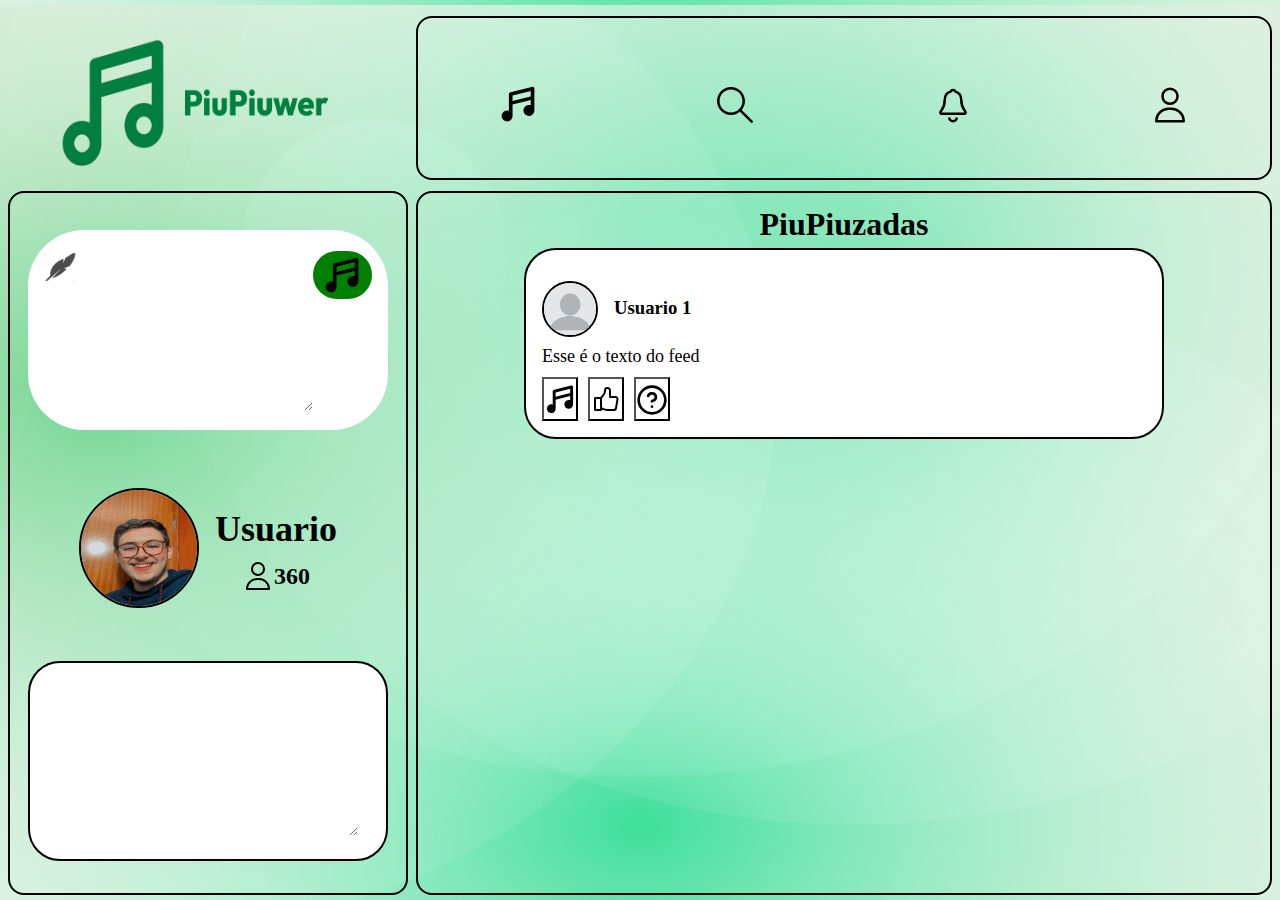
==== html/index.html @ 93950a6b "add: feed-display" ====
<!DOCTYPE html>
<html lang="en">
    <head>
        <meta charset="UTF-8">
        <meta name="viewport" content="width=device-width, initial-scale=1.0">
        <title>Piupiuwer</title>
        <link rel="stylesheet" href="../css/styles.css">
    </head>
    <body>
        <div class="header">
            <div class="logo">
                <img src="../assets/icon3.png">
            </div>
            <div class="navigation-bar">
                <div class="icons">
                    <img src="../assets/home.svg" alt="home">
                </div>
                <div class="icons">
                    <img src="../assets/lupa 1.svg" alt="search">
                </div>
                <div class="icons">
                    <img src="../assets/noti.svg" alt="notifications">
                </div>
                <div class="icons">
                    <img src="../assets/profile.svg" alt="profile">
                </div>
            </div>
        </div>
        <div class="content">
            <div class="user-info">
                <div class="piupiu">
                    <img src="../assets/pena.svg" alt="pena">
                    <textarea class="input"></textarea>
                    <button class="button">
                        <img src="../assets/home.svg">
                    </button>
                </div>
                <div class="profile">
                    <div class="profile-img">
                        <img src="../assets/profilephoto.jpg" alt="profile photo">
                    </div>
                    <div class="user">
                        <h2>Usuario</h2>
                        <div class="folowers">
                            <img src="../assets/profile.svg" alt="person icon">
                            <p>360</p>
                        </div>
                    </div>
                </div>
                <div class="biografia">
                    <textarea class="input"></textarea>
                </div>
            </div>
            <div class="feed">
                <h1>PiuPiuzadas</h1>
                <div class="feed-piu">
                    <div class="user-piu">
                        <div class="piu-img">
                        <img src="../assets/unk.png" alt="no image">
                        </div>
                        <h3>Usuario 1</h3>
                    </div>
                    <p class="piu-text">Esse é o texto do feed</p>
                    <div class="piu-icons">
                        <button class="piu-button">
                            <img src="../assets/home.svg" alt="hilight">
                        </button class="piu-button">
                        <button class="piu-button">
                            <img src="../assets/like.svg" alt="like">
                        </button>
                        <button class="piu-button">
                            <img src="../assets/help.svg" alt="help">
                        </button>
                    </div>
                </div>
            </div>
        </div>
    </body>
</html>
---- css/styles.css ----
*{
    margin: 0;
    padding: 0;
    box-sizing: border-box;
    margin-top: 5px;
}
body{
    background-image: url("../assets/background.png");
    background-size: 100%;
    font-family: 'Outfit';
    text-rendering: optimizeLegibility !important;
    display: flex;
    flex-direction: column;
}
.header{
    padding: 8px;
    height: 160px;
    width: 100%;
    display: flex;
    align-items: center;
}
.navigation-bar{
    padding: 80px;
    height: 100%;
    width: 100%;
    display: flex;
    border: 2px solid black;
    border-radius: 16px;
    display: flex;
    align-items: center;
    justify-content: space-between;
}
.logo{
    height: 100%;
    margin-right: 8px;
}
.content{
    padding: 8px;
    width: 100%;
    height: 80vh;
    display: flex;
    align-items: center;
}
.user-info{
    padding-top: 32px;
    padding-bottom: 32px;
    border: 2px solid black;
    border-radius: 16px;
    min-width: 400px;
    max-width: 600px;
    height: 100%;
    margin-right: 8px;
    display: flex;
    flex-direction: column;
    align-items: center;
    justify-content: space-between;
}
.feed{
    padding: 8px;
    display: flex;
    flex-direction: column;
    align-items: center;
    border: 2px solid black;
    border-radius: 16px;
    width: 100%;
    height: 100%;
}
.icons{
    width: 40px;
    height: 40px;
}
img{
    width: 100%;
    height: 100%;
}
.logo > img{
    width: 400px;
}
.profile{
    display:flex;
}
.user{
    display: flex;
    flex-direction: column;
    align-items: center;
    justify-content: center;
    font-size: 24px;
    font-weight: bold;
}
.folowers{
    display: flex;
    justify-content: center;
    align-items: center;
}
.folowers > img{
    width: 32px;
    height: 32px; 
}
.profile-img > img{
    margin-right: 16px;
    width: 120px;
    height: 120px;
    border: 2px solid black;
    border-radius: 64px;
}
.piupiu{
    display: flex;
    justify-content: space-between;
    padding: 16px;
    background-color: white;
    width: 360px;
    height: 200px;
    opacity: 0,8;
    border-radius: 56px;
}
.piupiu > img{
    width: 32px;
    height: 32px;
    align-items: flex-start;
}
.input{
    border: 0;
    outline: 0;
    width: 320px;
    height: 160px;
}
.button{
    background-color: green;
    width: 80px;
    height: 48px;
    align-items: flex-end;
    justify-content: flex-end;
    border: 0;
    border-radius: 64px;
}
.button > img{
    width: 40px;
    height: 40px;
}

.biografia{
    padding: 8px;
    width: 360px;
    height: 200px;
    border: 2px solid black;
    border-radius: 32px;
    background-color: white;
    opacity: 0,8;
}
.feed-piu{
    padding: 16px;
    display: flex;
    flex-direction: column;
    align-items: flex-start;
    justify-content: center;
    width: 640px;
    height: fit-content;
    background-color: white;
    opacity: 0,8;
    border: 2px solid black;
    border-radius: 32px;
}
.user-piu{
    display: flex;
    flex-direction: row;
    align-items: center;
    width: fit-content;
    height: fit-content;
}
.piu-img > img{
    margin-right: 16px;
    width: 56px;
    height: 56px;
    border: 2px solid black;
    border-radius: 64px;
}
.piu-text{
    font-size: large;
}
.piu-icons{
    display: flex;
    justify-content: space-between;
    width: 128px;
    height: fit-content;
}
.piu-button{
    background-color: white;

}
.piu-button > img{
    width: 32px;
    height: 32px;
}
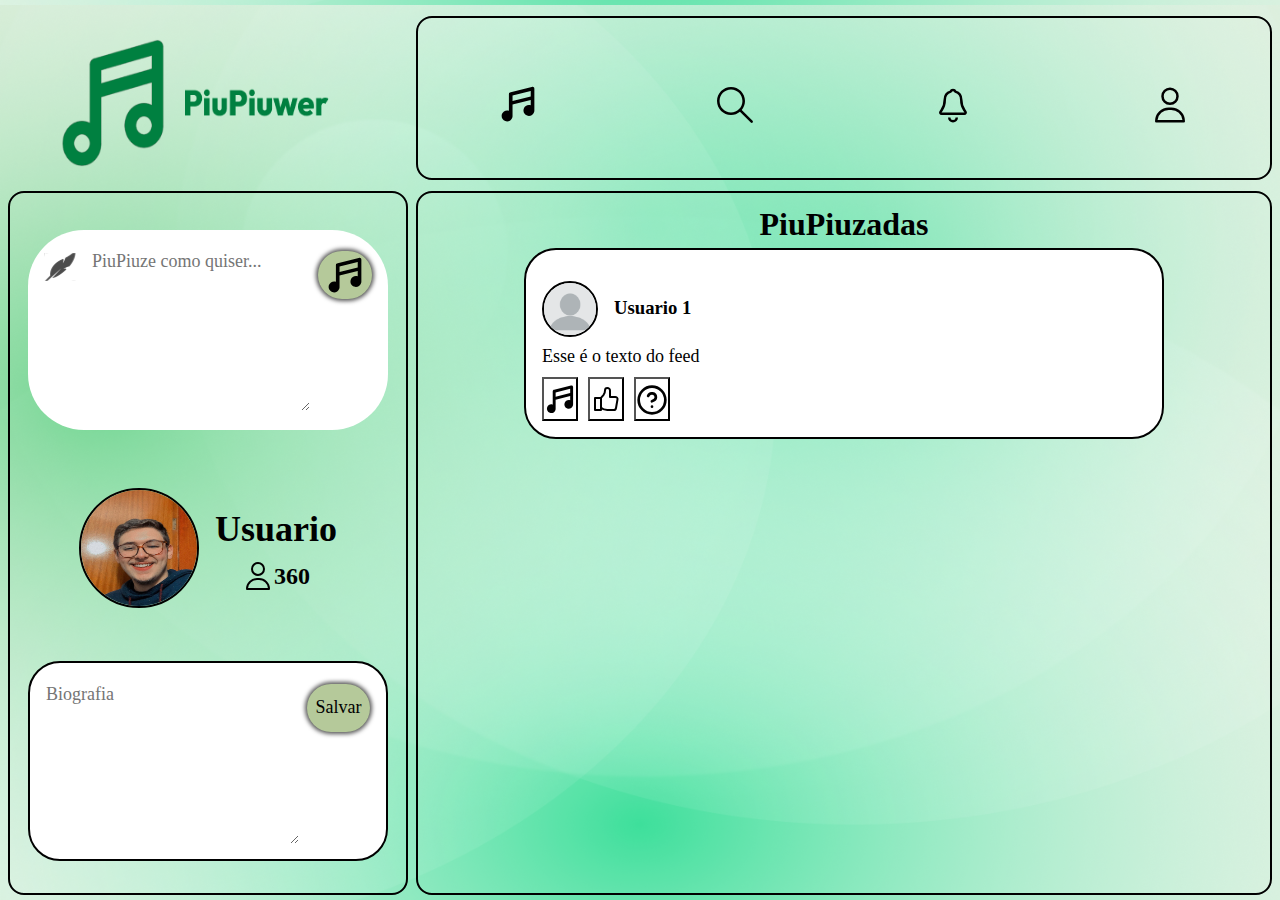
==== commit 4a4c5e89: "add: button-style" ====
--- a/html/index.html
+++ b/html/index.html
@@ -5,6 +5,7 @@
         <meta name="viewport" content="width=device-width, initial-scale=1.0">
         <title>Piupiuwer</title>
         <link rel="stylesheet" href="../css/styles.css">
+        <script src="../javascript/index.js"></script>
     </head>
     <body>
         <div class="header">
@@ -30,7 +31,7 @@
             <div class="user-info">
                 <div class="piupiu">
                     <img src="../assets/pena.svg" alt="pena">
-                    <textarea class="input"></textarea>
+                    <textarea class="input" placeholder="PiuPiuze como quiser..."></textarea>
                     <button class="button">
                         <img src="../assets/home.svg">
                     </button>
@@ -48,7 +49,8 @@
                     </div>
                 </div>
                 <div class="biografia">
-                    <textarea class="input"></textarea>
+                    <textarea class="input" placeholder="Biografia"></textarea>
+                    <input class="button" type="submit" value="Salvar">
                 </div>
             </div>
             <div class="feed">
--- a/css/styles.css
+++ b/css/styles.css
@@ -117,6 +117,7 @@
     width: 32px;
     height: 32px;
     align-items: flex-start;
+    margin-right: 16px;
 }
 .input{
     border: 0;
@@ -125,13 +126,17 @@
     height: 160px;
 }
 .button{
-    background-color: green;
+    background-color: #B5C99A;
     width: 80px;
     height: 48px;
     align-items: flex-end;
     justify-content: flex-end;
     border: 0;
     border-radius: 64px;
+    box-shadow: 0 0 4px 2px #555;
+    margin-left: 8px;
+    font-family: 'Outfit';
+    font-size: large;
 }
 .button > img{
     width: 40px;
@@ -139,13 +144,20 @@
 }
 
 .biografia{
-    padding: 8px;
+    display: flex;
+    padding: 16px;
     width: 360px;
     height: 200px;
     border: 2px solid black;
     border-radius: 32px;
     background-color: white;
     opacity: 0,8;
+}
+.save{
+    width: fit-content;
+    height: fit-content;
+    align-items: flex-end;
+    border-radius: 32px;
 }
 .feed-piu{
     padding: 16px;
@@ -159,6 +171,10 @@
     opacity: 0,8;
     border: 2px solid black;
     border-radius: 32px;
+}
+.input{
+    font-family: 'Outfit';
+    font-size: large;
 }
 .user-piu{
     display: flex;
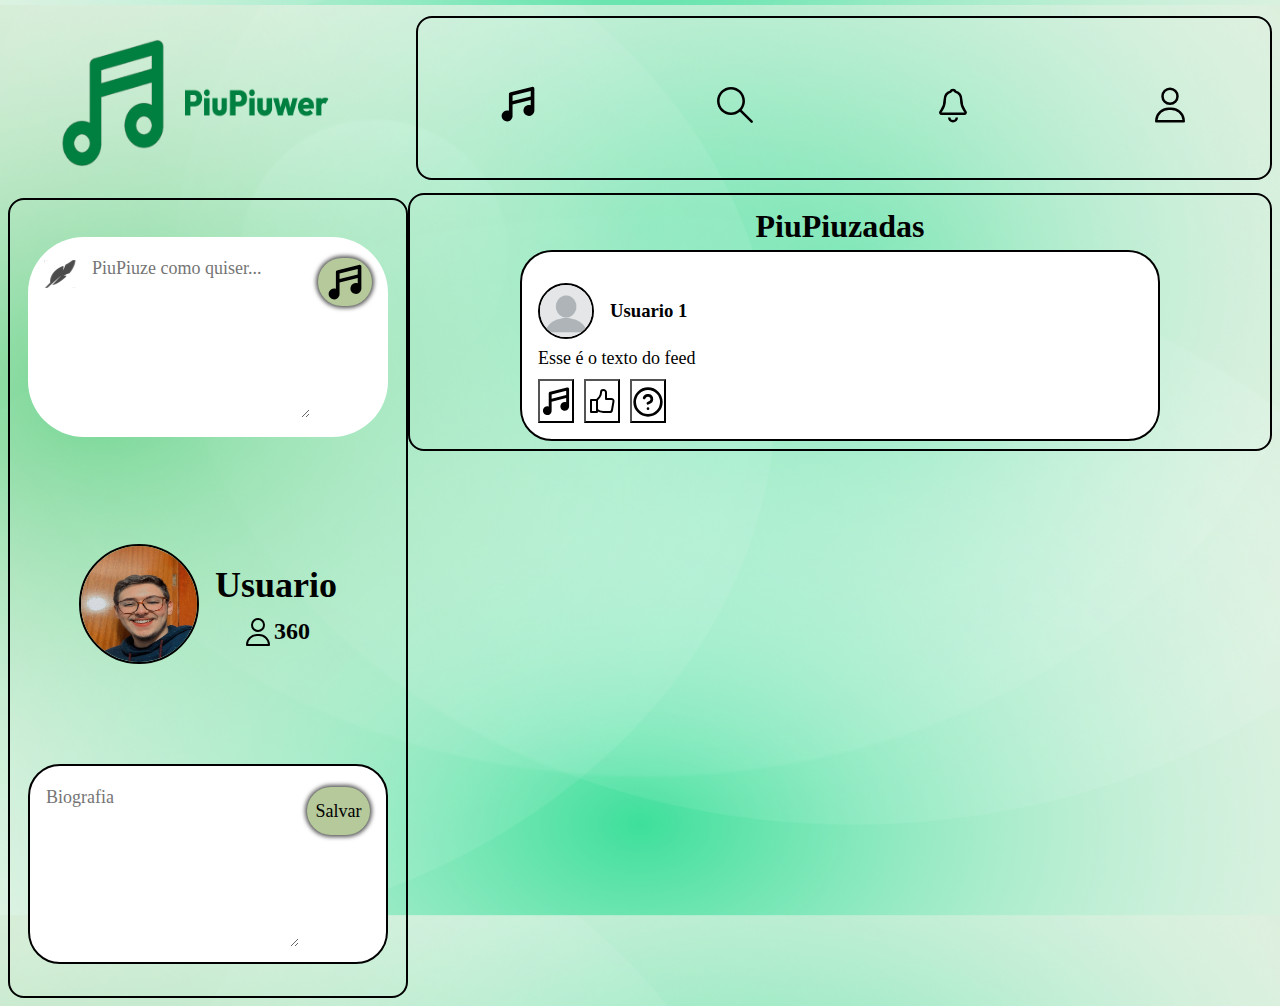
==== commit 55a10982: "add: feed-pius-api" ====
--- a/html/index.html
+++ b/html/index.html
@@ -5,7 +5,6 @@
         <meta name="viewport" content="width=device-width, initial-scale=1.0">
         <title>Piupiuwer</title>
         <link rel="stylesheet" href="../css/styles.css">
-        <script src="../javascript/index.js"></script>
     </head>
     <body>
         <div class="header">
@@ -28,7 +27,8 @@
             </div>
         </div>
         <div class="content">
-            <div class="user-info">
+            <div class="user-info0">
+                <div class="user-info">
                 <div class="piupiu">
                     <img src="../assets/pena.svg" alt="pena">
                     <textarea class="input" placeholder="PiuPiuze como quiser..."></textarea>
@@ -52,6 +52,7 @@
                     <textarea class="input" placeholder="Biografia"></textarea>
                     <input class="button" type="submit" value="Salvar">
                 </div>
+            </div>
             </div>
             <div class="feed">
                 <h1>PiuPiuzadas</h1>
@@ -78,4 +79,5 @@
             </div>
         </div>
     </body>
+    <script src="../javascript/index.js"></script>
 </html>--- a/css/styles.css
+++ b/css/styles.css
@@ -11,6 +11,7 @@
     text-rendering: optimizeLegibility !important;
     display: flex;
     flex-direction: column;
+    overflow: hidden;
 }
 .header{
     padding: 8px;
@@ -37,9 +38,15 @@
 .content{
     padding: 8px;
     width: 100%;
-    height: 80vh;
-    display: flex;
-    align-items: center;
+    height: auto;
+    display: flex;
+    align-items: flex-start;
+}
+.user-info0{
+    display: flex;
+    width: 400px;
+    justify-content: initial;
+    align-items: start;
 }
 .user-info{
     padding-top: 32px;
@@ -48,7 +55,7 @@
     border-radius: 16px;
     min-width: 400px;
     max-width: 600px;
-    height: 100%;
+    height: 800px;
     margin-right: 8px;
     display: flex;
     flex-direction: column;
@@ -63,7 +70,9 @@
     border: 2px solid black;
     border-radius: 16px;
     width: 100%;
-    height: 100%;
+    height: auto;
+    overflow: scroll;
+    overflow-y: scroll;
 }
 .icons{
     width: 40px;
@@ -200,6 +209,8 @@
     height: fit-content;
 }
 .piu-button{
+    width: fit-content;
+    height: fit-content;
     background-color: white;
 
 }
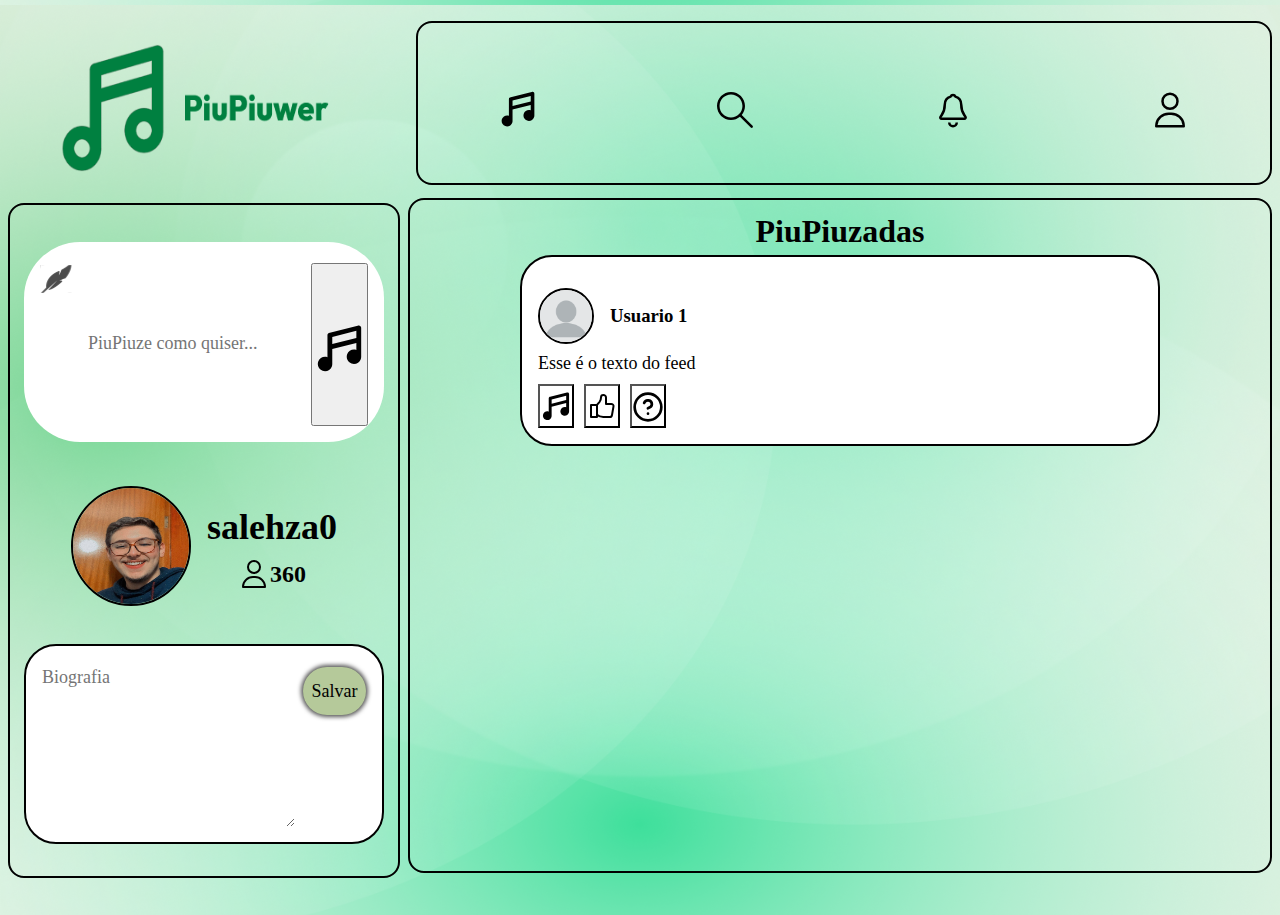
==== commit c2ba5e63: "add: feed-scroll" ====
--- a/html/index.html
+++ b/html/index.html
@@ -7,7 +7,8 @@
         <link rel="stylesheet" href="../css/styles.css">
     </head>
     <body>
-        <div class="header">
+        <div class="container">
+            <div class="header">
             <div class="logo">
                 <img src="../assets/icon3.png">
             </div>
@@ -31,8 +32,8 @@
                 <div class="user-info">
                 <div class="piupiu">
                     <img src="../assets/pena.svg" alt="pena">
-                    <textarea class="input" placeholder="PiuPiuze como quiser..."></textarea>
-                    <button class="button">
+                    <input type="text" placeholder="PiuPiuze como quiser..." id="newpiu" class="input">
+                    <button onclick="post()">
                         <img src="../assets/home.svg">
                     </button>
                 </div>
@@ -41,7 +42,7 @@
                         <img src="../assets/profilephoto.jpg" alt="profile photo">
                     </div>
                     <div class="user">
-                        <h2>Usuario</h2>
+                        <h2>salehza0</h2>
                         <div class="folowers">
                             <img src="../assets/profile.svg" alt="person icon">
                             <p>360</p>
@@ -49,7 +50,7 @@
                     </div>
                 </div>
                 <div class="biografia">
-                    <textarea class="input" placeholder="Biografia"></textarea>
+                    <textarea class="bio" placeholder="Biografia"></textarea>
                     <input class="button" type="submit" value="Salvar">
                 </div>
             </div>
@@ -78,6 +79,8 @@
                 </div>
             </div>
         </div>
+    </div>
+        
     </body>
     <script src="../javascript/index.js"></script>
 </html>--- a/css/styles.css
+++ b/css/styles.css
@@ -13,6 +13,9 @@
     flex-direction: column;
     overflow: hidden;
 }
+.container{
+    height: 100vh;
+}
 .header{
     padding: 8px;
     height: 160px;
@@ -53,9 +56,8 @@
     padding-bottom: 32px;
     border: 2px solid black;
     border-radius: 16px;
-    min-width: 400px;
-    max-width: 600px;
-    height: 800px;
+    width: 400px;
+    height: 75vh;
     margin-right: 8px;
     display: flex;
     flex-direction: column;
@@ -70,9 +72,10 @@
     border: 2px solid black;
     border-radius: 16px;
     width: 100%;
-    height: auto;
-    overflow: scroll;
+    height: 75vh;
+    overflow-x: hidden;
     overflow-y: scroll;
+    position: relative;
 }
 .icons{
     width: 40px;
@@ -133,6 +136,14 @@
     outline: 0;
     width: 320px;
     height: 160px;
+}
+.bio{
+    border: 0;
+    outline: 0;
+    width: 320px;
+    height: 160px;
+    font-family: 'Outfit';
+    font-size: large;
 }
 .button{
     background-color: #B5C99A;
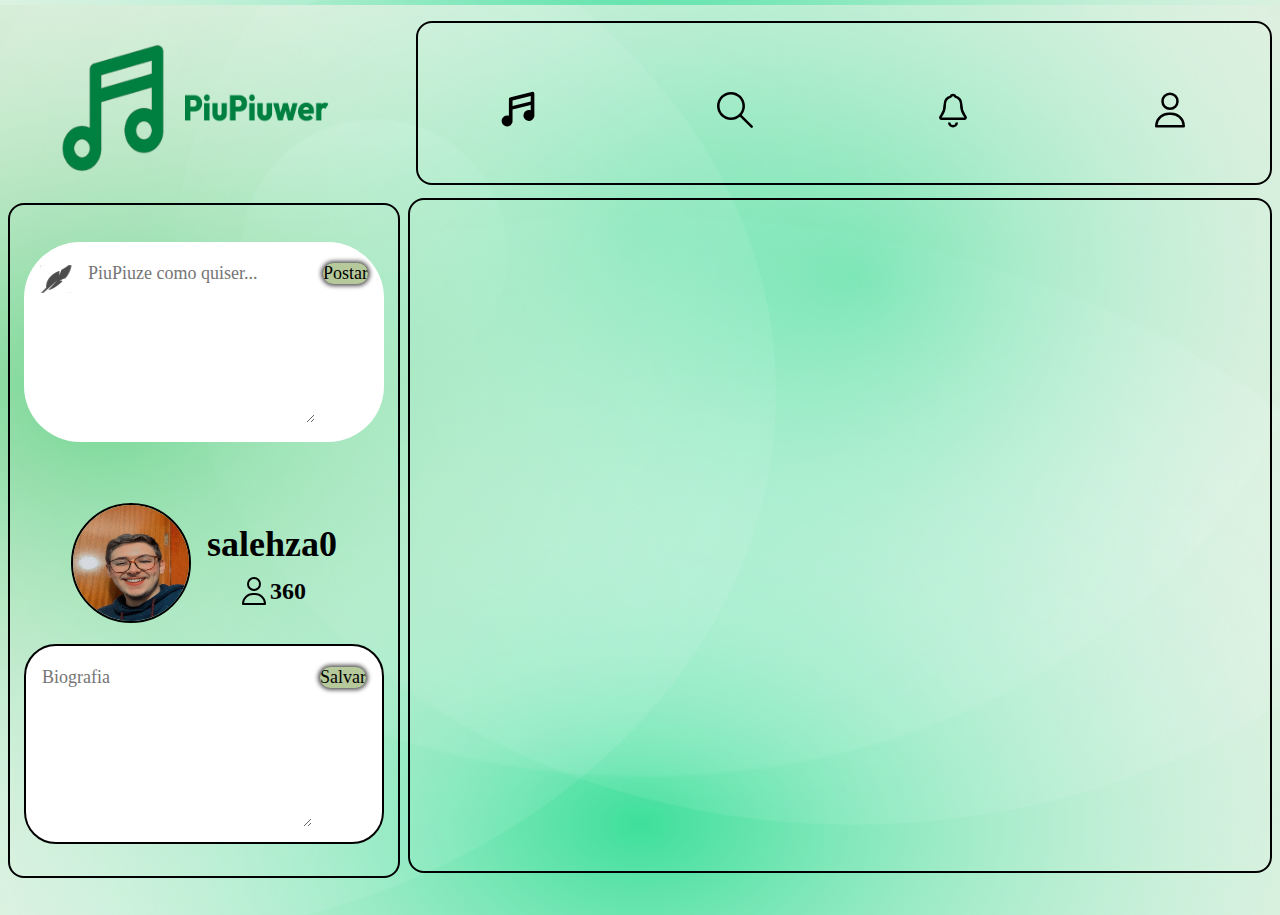
==== commit 5348359f: "add: like-and-delete" ====
--- a/html/index.html
+++ b/html/index.html
@@ -32,11 +32,12 @@
                 <div class="user-info">
                 <div class="piupiu">
                     <img src="../assets/pena.svg" alt="pena">
-                    <input type="text" placeholder="PiuPiuze como quiser..." id="newpiu" class="input">
-                    <button onclick="post()">
-                        <img src="../assets/home.svg">
-                    </button>
+                    <textarea id="newpiu" placeholder="PiuPiuze como quiser..." class="input"></textarea>
+                    <input type="submit" onclick="post()" value="Postar" class="button">
+                    
                 </div>
+                <p id="contador"></p>
+                <p id="aviso"></p>
                 <div class="profile">
                     <div class="profile-img">
                         <img src="../assets/profilephoto.jpg" alt="profile photo">
@@ -55,28 +56,8 @@
                 </div>
             </div>
             </div>
-            <div class="feed">
-                <h1>PiuPiuzadas</h1>
-                <div class="feed-piu">
-                    <div class="user-piu">
-                        <div class="piu-img">
-                        <img src="../assets/unk.png" alt="no image">
-                        </div>
-                        <h3>Usuario 1</h3>
-                    </div>
-                    <p class="piu-text">Esse é o texto do feed</p>
-                    <div class="piu-icons">
-                        <button class="piu-button">
-                            <img src="../assets/home.svg" alt="hilight">
-                        </button class="piu-button">
-                        <button class="piu-button">
-                            <img src="../assets/like.svg" alt="like">
-                        </button>
-                        <button class="piu-button">
-                            <img src="../assets/help.svg" alt="help">
-                        </button>
-                    </div>
-                </div>
+            <div class="feed"> 
+                <!-- <h1>PiuPiuzadas</h1> -->
             </div>
         </div>
     </div>
--- a/css/styles.css
+++ b/css/styles.css
@@ -147,8 +147,8 @@
 }
 .button{
     background-color: #B5C99A;
-    width: 80px;
-    height: 48px;
+    width: fit-content;
+    height: fit-content;
     align-items: flex-end;
     justify-content: flex-end;
     border: 0;
@@ -220,6 +220,7 @@
     height: fit-content;
 }
 .piu-button{
+    border:0;
     width: fit-content;
     height: fit-content;
     background-color: white;
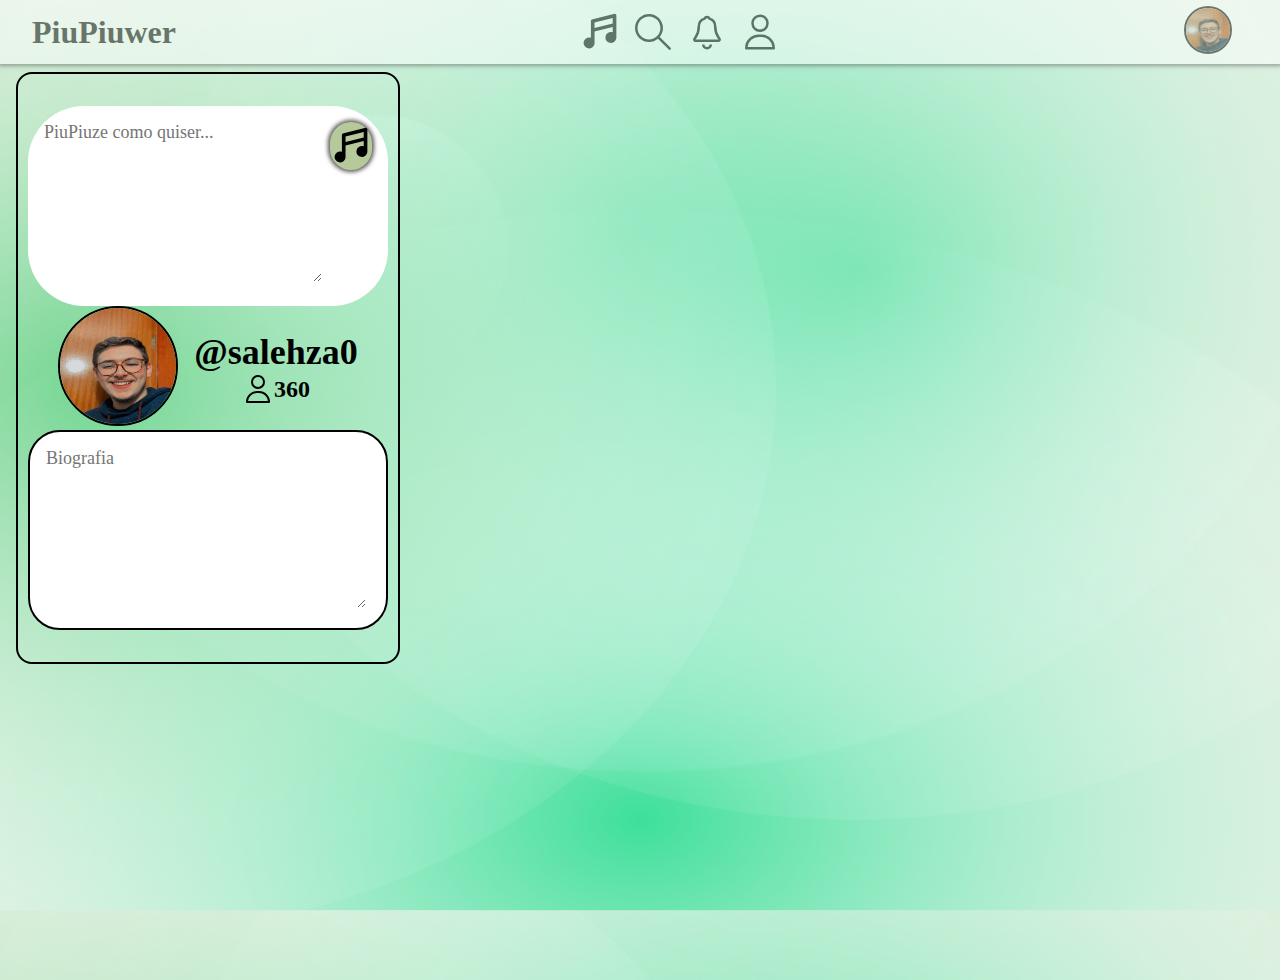
==== commit bc7d852b: "add: new-nav-bar" ====
--- a/html/index.html
+++ b/html/index.html
@@ -8,33 +8,34 @@
     </head>
     <body>
         <div class="container">
-            <div class="header">
-            <div class="logo">
-                <img src="../assets/icon3.png">
-            </div>
             <div class="navigation-bar">
-                <div class="icons">
-                    <img src="../assets/home.svg" alt="home">
+                <h1>PiuPiuwer</h1>
+                <div class="icons-nav">
+                    <div class="icons">
+                    <a href="index.html"><img src="../assets/home.svg" alt="home"></a>
                 </div>
                 <div class="icons">
-                    <img src="../assets/lupa 1.svg" alt="search">
+                    <a href="search.html"><img src="../assets/lupa 1.svg" alt="search"></a>
                 </div>
                 <div class="icons">
                     <img src="../assets/noti.svg" alt="notifications">
                 </div>
                 <div class="icons">
                     <img src="../assets/profile.svg" alt="profile">
-                </div>
+                </div> 
             </div>
-        </div>
+            <div class="profile-img-nav">
+                <img src="../assets/profilephoto.jpg" alt="profile photo">
+            </div>
+            </div>
         <div class="content">
             <div class="user-info0">
                 <div class="user-info">
                 <div class="piupiu">
-                    <img src="../assets/pena.svg" alt="pena">
                     <textarea id="newpiu" placeholder="PiuPiuze como quiser..." class="input"></textarea>
-                    <input type="submit" onclick="post()" value="Postar" class="button">
-                    
+                    <a class="button" onclick="post()">
+                        <img src="../assets/mlogo.svg" alt="logo">
+                    </a> 
                 </div>
                 <p id="contador"></p>
                 <p id="aviso"></p>
@@ -43,7 +44,7 @@
                         <img src="../assets/profilephoto.jpg" alt="profile photo">
                     </div>
                     <div class="user">
-                        <h2>salehza0</h2>
+                        <h2>@salehza0</h2>
                         <div class="folowers">
                             <img src="../assets/profile.svg" alt="person icon">
                             <p>360</p>
@@ -52,7 +53,6 @@
                 </div>
                 <div class="biografia">
                     <textarea class="bio" placeholder="Biografia"></textarea>
-                    <input class="button" type="submit" value="Salvar">
                 </div>
             </div>
             </div>
--- a/css/styles.css
+++ b/css/styles.css
@@ -2,8 +2,9 @@
     margin: 0;
     padding: 0;
     box-sizing: border-box;
-    margin-top: 5px;
-}
+    /* margin-top: 5px; */
+}
+
 body{
     background-image: url("../assets/background.png");
     background-size: 100%;
@@ -11,32 +12,35 @@
     text-rendering: optimizeLegibility !important;
     display: flex;
     flex-direction: column;
-    overflow: hidden;
 }
 .container{
     height: 100vh;
 }
-.header{
-    padding: 8px;
-    height: 160px;
-    width: 100%;
-    display: flex;
-    align-items: center;
-}
 .navigation-bar{
-    padding: 80px;
+    background-color: white;
+    opacity: 0.5;
+    padding: 32px;
+    height: 64px;
+    width: 100%;
+    display: flex;
+    display: flex;
+    align-items: center;
+    justify-content: space-between;
+    box-shadow: 0 0 4px 2px #555;
+}
+.profile-img-nav > img{
+        margin-right: 16px;
+        width: 48px;
+        height: 48px;
+        border: 2px solid black;
+        border-radius: 64px;
+}
+.icons-nav{
     height: 100%;
-    width: 100%;
-    display: flex;
-    border: 2px solid black;
-    border-radius: 16px;
-    display: flex;
-    align-items: center;
-    justify-content: space-between;
-}
-.logo{
-    height: 100%;
-    margin-right: 8px;
+    width: 200px;
+    display: flex;
+    align-items: center;
+    justify-content: space-between;
 }
 .content{
     padding: 8px;
@@ -57,8 +61,9 @@
     border: 2px solid black;
     border-radius: 16px;
     width: 400px;
-    height: 75vh;
+    height: fit-content;
     margin-right: 8px;
+    margin-left: 8px;
     display: flex;
     flex-direction: column;
     align-items: center;
@@ -69,10 +74,10 @@
     display: flex;
     flex-direction: column;
     align-items: center;
-    border: 2px solid black;
-    border-radius: 16px;
-    width: 100%;
-    height: 75vh;
+    /* border: 2px solid black;
+    border-radius: 16px; */
+    width: 100%;
+    height: 100vh;
     overflow-x: hidden;
     overflow-y: scroll;
     position: relative;
@@ -146,11 +151,12 @@
     font-size: large;
 }
 .button{
+    display: flex;
     background-color: #B5C99A;
-    width: fit-content;
-    height: fit-content;
-    align-items: flex-end;
-    justify-content: flex-end;
+    width: 48px;
+    height: 48px;
+    align-items: center;
+    justify-content: center;
     border: 0;
     border-radius: 64px;
     box-shadow: 0 0 4px 2px #555;
@@ -229,4 +235,29 @@
 .piu-button > img{
     width: 32px;
     height: 32px;
+}
+.search-bar{
+    padding: 8px;
+    padding-left: 8px;
+    width: 800px;
+    height: fit-content;
+    border-radius: 64px;
+    background-color: white;
+    opacity: 0,8;
+    box-shadow: 0 0 4px 2px #555;
+    font-family: 'Outfit';
+    font-size: large;
+}
+.search-kit{
+    height: fit-content;
+    width: fit-content;
+    display: flex;
+    align-items: center;
+    justify-content: space-between;
+}
+.search-button{
+    width: 32px;
+    height: auto;
+    border: 0;
+    border-radius: 64px;
 }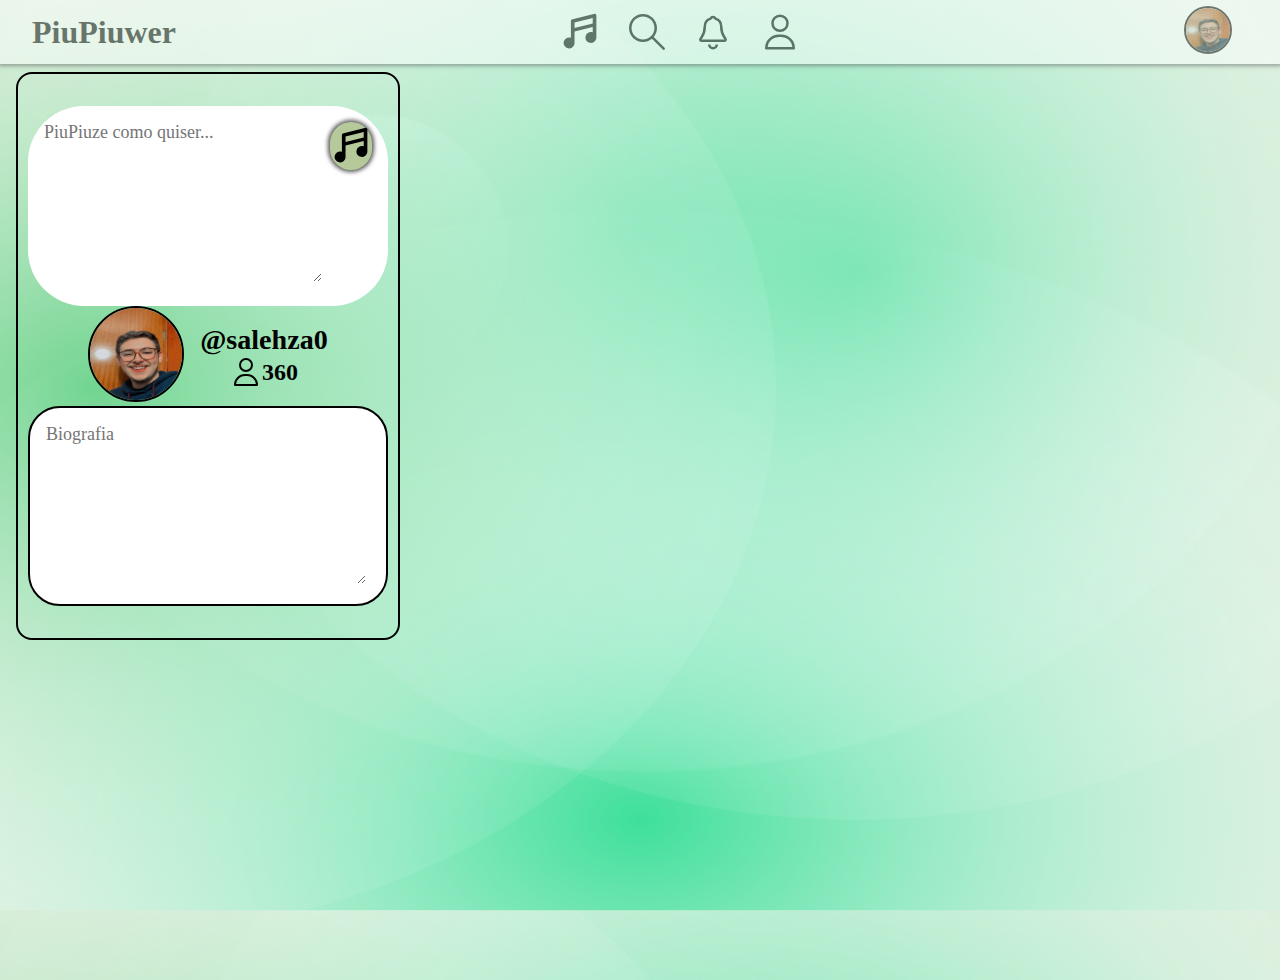
==== commit db0b9db5: "add: btn-animation" ====
--- a/html/index.html
+++ b/html/index.html
@@ -44,7 +44,7 @@
                         <img src="../assets/profilephoto.jpg" alt="profile photo">
                     </div>
                     <div class="user">
-                        <h2>@salehza0</h2>
+                        <h3>@salehza0</h3>
                         <div class="folowers">
                             <img src="../assets/profile.svg" alt="person icon">
                             <p>360</p>
--- a/css/styles.css
+++ b/css/styles.css
@@ -37,10 +37,17 @@
 }
 .icons-nav{
     height: 100%;
-    width: 200px;
-    display: flex;
-    align-items: center;
-    justify-content: space-between;
+    width: 240px;
+    display: flex;
+    align-items: center;
+    justify-content: space-between;
+
+}
+.icons:hover{
+    transform: scale(1.05, 1.05);
+  -webkit-transform: scale(1.1, 1.1);
+  box-shadow: 0px 2px 0px 0px;
+
 }
 .content{
     padding: 8px;
@@ -103,6 +110,8 @@
     justify-content: center;
     font-size: 24px;
     font-weight: bold;
+    margin-top: 8px;
+    margin-bottom: 8px;
 }
 .folowers{
     display: flex;
@@ -115,8 +124,8 @@
 }
 .profile-img > img{
     margin-right: 16px;
-    width: 120px;
-    height: 120px;
+    width: 96px;
+    height: 96px;
     border: 2px solid black;
     border-radius: 64px;
 }
@@ -163,6 +172,12 @@
     margin-left: 8px;
     font-family: 'Outfit';
     font-size: large;
+}
+.button:hover{
+    transform: scale(1.1, 1.1);
+  -webkit-transform: scale(1.1, 1.1);
+  box-shadow: 0 0 4px 2px #555;
+
 }
 .button > img{
     width: 40px;
@@ -230,6 +245,11 @@
     width: fit-content;
     height: fit-content;
     background-color: white;
+}
+.piu-button:hover{
+    transform: scale(1.1, 1.1);
+  -webkit-transform: scale(1.1, 1.1);
+  box-shadow: 0px 0px 0px 0px;
 
 }
 .piu-button > img{
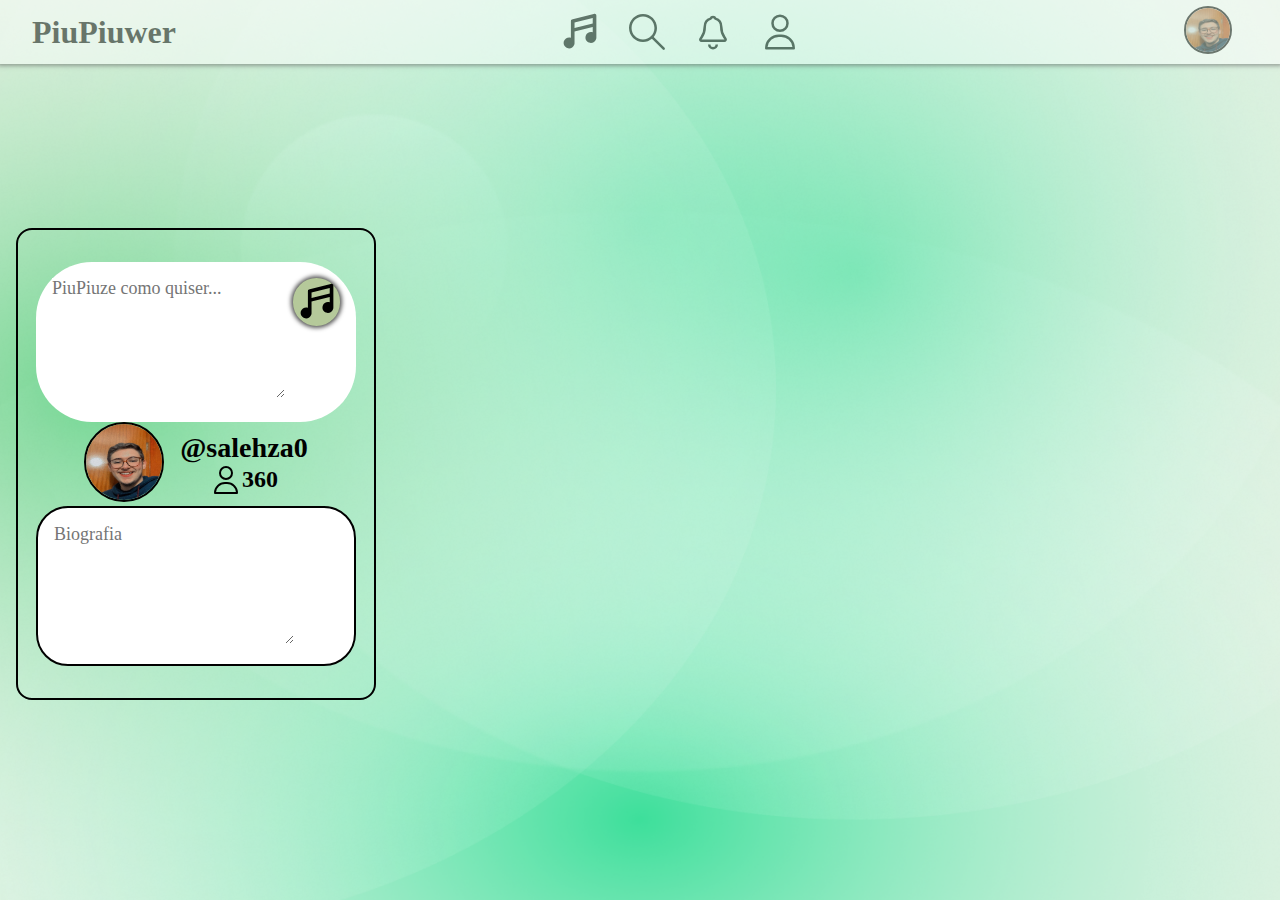
==== commit d549526f: "add: btn-animation-search" ====
--- a/html/index.html
+++ b/html/index.html
@@ -57,7 +57,6 @@
             </div>
             </div>
             <div class="feed"> 
-                <!-- <h1>PiuPiuzadas</h1> -->
             </div>
         </div>
     </div>
--- a/css/styles.css
+++ b/css/styles.css
@@ -54,7 +54,7 @@
     width: 100%;
     height: auto;
     display: flex;
-    align-items: flex-start;
+    align-items: center;
 }
 .user-info0{
     display: flex;
@@ -67,7 +67,7 @@
     padding-bottom: 32px;
     border: 2px solid black;
     border-radius: 16px;
-    width: 400px;
+    width: 360px;
     height: fit-content;
     margin-right: 8px;
     margin-left: 8px;
@@ -81,10 +81,8 @@
     display: flex;
     flex-direction: column;
     align-items: center;
-    /* border: 2px solid black;
-    border-radius: 16px; */
-    width: 100%;
-    height: 100vh;
+    width: 100%;
+    height: 87vh;
     overflow-x: hidden;
     overflow-y: scroll;
     position: relative;
@@ -124,8 +122,8 @@
 }
 .profile-img > img{
     margin-right: 16px;
-    width: 96px;
-    height: 96px;
+    width: 80px;
+    height: 80px;
     border: 2px solid black;
     border-radius: 64px;
 }
@@ -134,8 +132,8 @@
     justify-content: space-between;
     padding: 16px;
     background-color: white;
-    width: 360px;
-    height: 200px;
+    width: 320px;
+    height: 160px;
     opacity: 0,8;
     border-radius: 56px;
 }
@@ -148,14 +146,14 @@
 .input{
     border: 0;
     outline: 0;
-    width: 320px;
-    height: 160px;
+    width: 240px;
+    height: 120px;
 }
 .bio{
     border: 0;
     outline: 0;
-    width: 320px;
-    height: 160px;
+    width: 240px;
+    height: 120px;
     font-family: 'Outfit';
     font-size: large;
 }
@@ -187,8 +185,8 @@
 .biografia{
     display: flex;
     padding: 16px;
-    width: 360px;
-    height: 200px;
+    width: 320px;
+    height: 160px;
     border: 2px solid black;
     border-radius: 32px;
     background-color: white;
@@ -206,7 +204,7 @@
     flex-direction: column;
     align-items: flex-start;
     justify-content: center;
-    width: 640px;
+    width: 480px;
     height: fit-content;
     background-color: white;
     opacity: 0,8;
@@ -280,4 +278,9 @@
     height: auto;
     border: 0;
     border-radius: 64px;
-}+}
+.search-button:hover{
+    transform: scale(1.1, 1.1);
+  -webkit-transform: scale(1.1, 1.1);
+  box-shadow: 0px 0px 0px 0px;
+}
